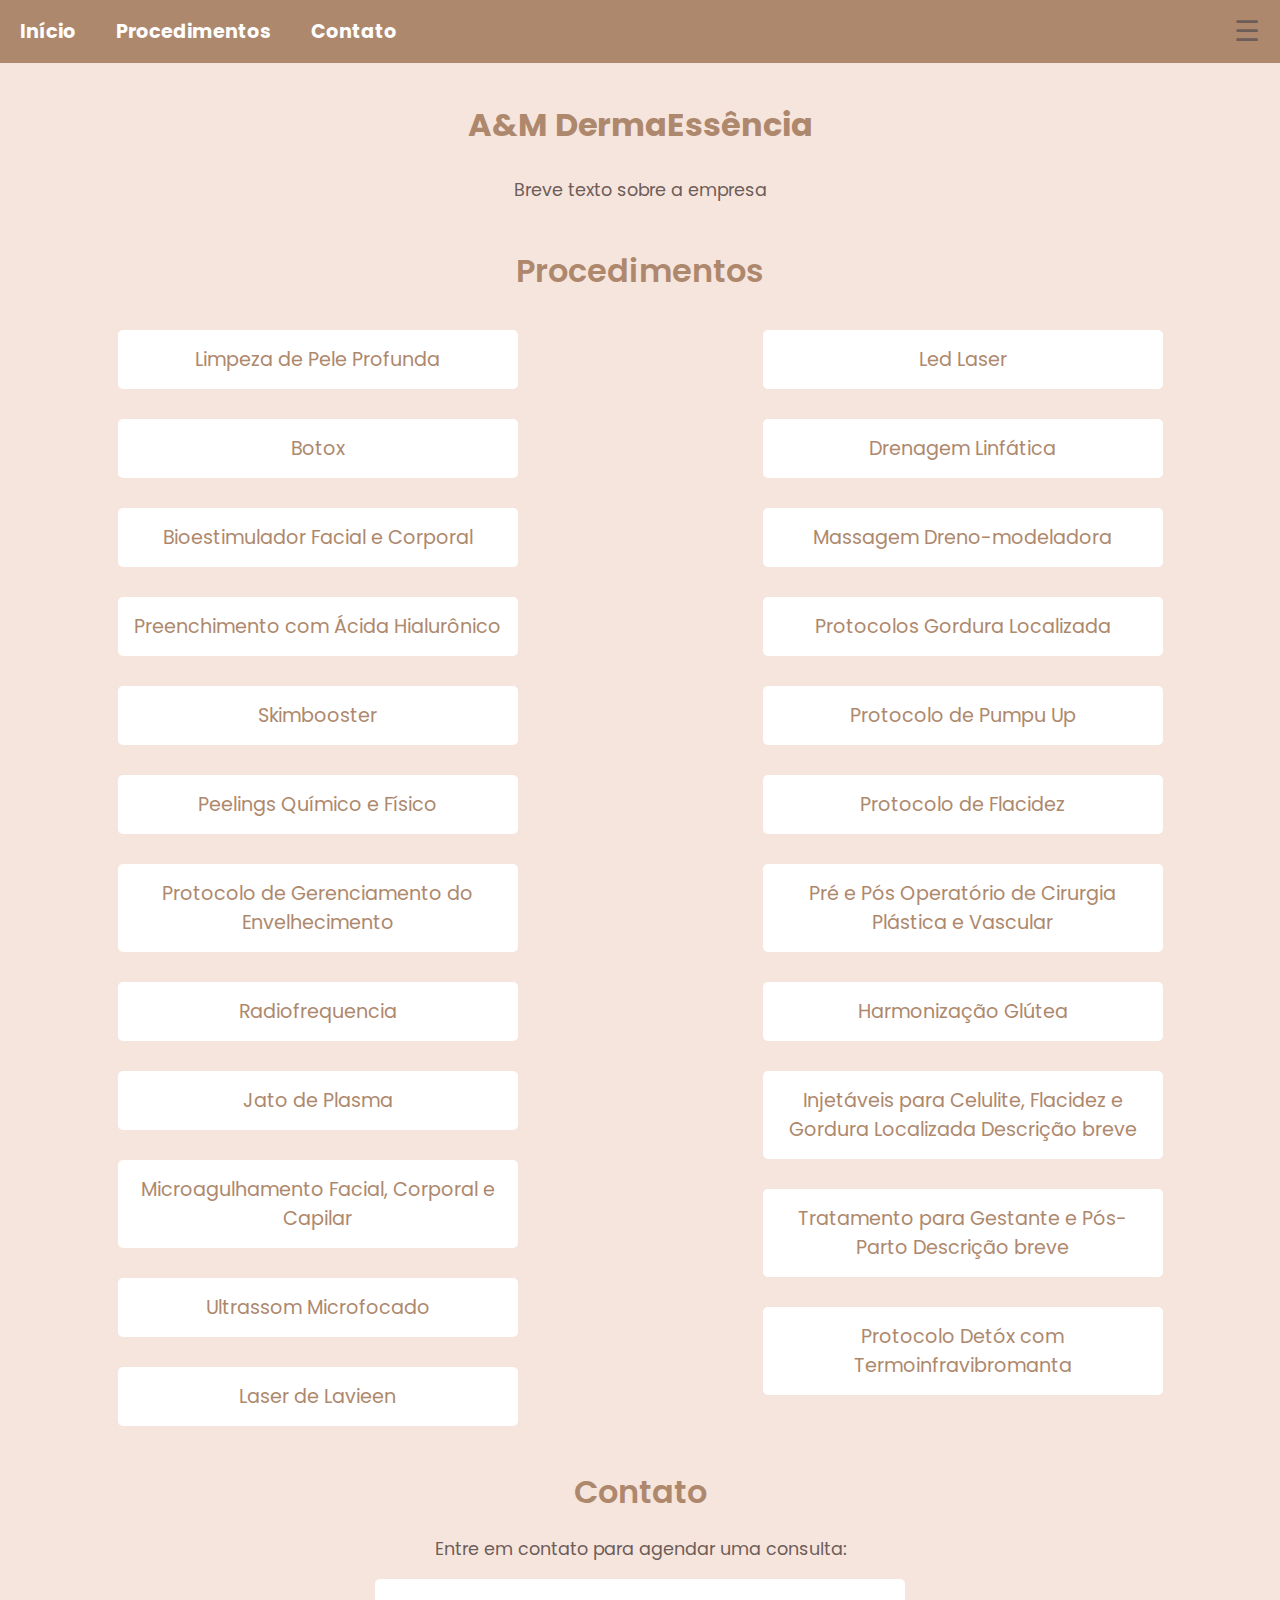
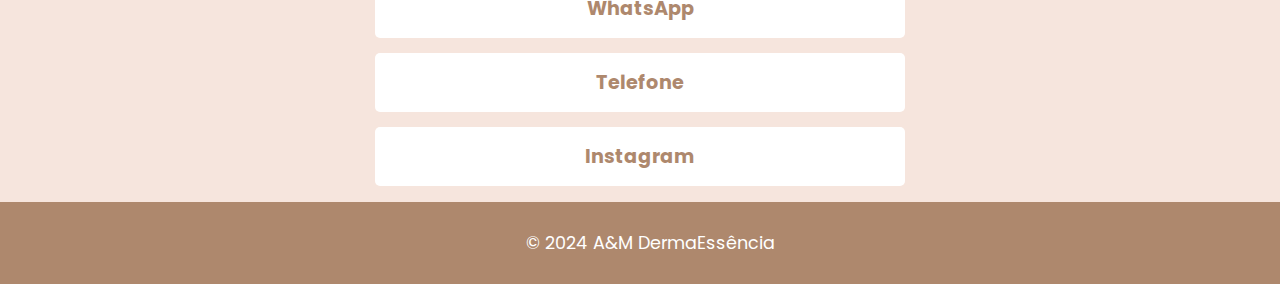
==== index.html @ bb740ff5 "First commit" ====
<!DOCTYPE html>
<html lang="pt-BR">
<head>
    <meta charset="UTF-8">
    <meta name="viewport" content="width=device-width, initial-scale=1.0">
    <title>A&M DermaEssência</title>
    <link rel="stylesheet" href="styles.css">
</head>
<body>
    <!-- Seção Principal -->
    <header id="inicio">
        <div class="menu">
            <div class="menu-items" id="nav-menu">
                <a href="#inicio">Início</a>
                <a href="#procedimentos">Procedimentos</a>
                <a href="#contato">Contato</a>
            </div>
            <span class="menu-toggle" onclick="toggleMenu()">☰</span>
        </div>
        <h1>A&M DermaEssência</h1>
        <p>Breve texto sobre a empresa</p>
    </header>

    <!-- Seção de Procedimentos -->
    <section id="procedimentos">
        <h2>Procedimentos</h2>
        <ul>
            <li>Limpeza de Pele Profunda</li>
            <li>Botox</li>
            <li>Bioestimulador Facial e Corporal</li>
            <li>Preenchimento com Ácida Hialurônico</li>
            <li>Skimbooster</li>
            <li>Peelings Químico e Físico</li>
            <li>Protocolo de Gerenciamento do Envelhecimento</li>    
            <li>Radiofrequencia</li>
            <li>Jato de Plasma</li>
            <li>Microagulhamento Facial, Corporal e Capilar</li>
            <li>Ultrassom Microfocado</li>
            <li>Laser de Lavieen</li>
            <li>Led Laser</li>
            <li>Drenagem Linfática</li>
            <li>Massagem Dreno-modeladora</li>
            <li>Protocolos Gordura Localizada</li>
            <li>Protocolo de Pumpu Up</li>
            <li>Protocolo de Flacidez</li>
            <li>Pré e Pós Operatório de Cirurgia Plástica e Vascular</li>
            <li>Harmonização Glútea</li>
            <li>Injetáveis para Celulite, Flacidez e Gordura Localizada Descrição breve</li>
            <li>Tratamento para Gestante e Pós-Parto Descrição breve</li>
            <li>Protocolo Detóx com Termoinfravibromanta</li>
        </ul> 
    </section>

    <!-- Seção de Contato -->
    <section id="contato">
        <h2>Contato</h2>
        <p>Entre em contato para agendar uma consulta:</p>
        <ul>
            <li><a href="https://api.whatsapp.com/send?phone=5548996917300" target="_blank">WhatsApp</a></li>
            <li><a href="tel:5548996917300">Telefone</a></li>
            <li><a href="https://www.instagram.com/SEU_PERFIL" target="_blank">Instagram</a></li>
        </ul>
    </section>

    <!-- Rodapé -->
    <footer>
        <p>&copy; 2024 A&M DermaEssência</p>
    </footer>

    <script src="script.js"></script>
</body>
</html>
---- styles.css ----
@import url('https://fonts.googleapis.com/css2?family=Poppins:wght@300;400;600&display=swap');

/* Configurações gerais */
html, body {
    height: 100%;
    margin: 0;
    padding: 0;
    width: 100%;
    font-family: 'Poppins', sans-serif;
    background-color: #f6e5dd;
}

.menu {
    position: fixed;
    top: 0;
    left: 0;
    width: 100%;
    box-sizing: border-box;
    display: flex;
    justify-content: space-between;
    align-items: center;
    padding: 10px 20px;
    background-color: #ae886d;
    color: #6d5d59;
    z-index: 1000;
}

.menu-items {
    display: flex;
    gap: 40px;
}

.menu-items a {
    color: white;
    text-decoration: none;
    font-size: 1.2em;
    font-weight: bold;
}

.menu-items a:hover {    
    transform: scale(1.1);
    transition: transform 0.2s ease;
}

/* Estilo do ícone de menu hambúrguer */
.menu-toggle {
    font-size: 1.8em;
    cursor: pointer;
}


/* Alinhamento do cabeçalho */
header {
    display: flex;
    flex-direction: column;
    align-items: center; /* Centraliza o conteúdo */
    justify-content: center;
    padding-top: 80px;
    text-align: center;
}

h1 {
    margin-bottom: 10px;
    color: #ae886d;
    font-size: 2em;
}

h2 {
    text-align: center;
    margin-bottom: 20px;
    color: #ae886d;
    font-size: 2em;
    font-weight: 600;
}

p {
    font-size: 1.1em;
    color: #6d5d59;
}

li {
    color: #ae886d;
}

#contato p {
    text-align: center;
}

#procedimentos ul {
    list-style-type: none;
    padding: 0;
    text-align: center;
    column-count: 2;
    column-gap: 10px;
}

#contato ul {
    list-style-type: none;
    padding: 0;
    text-align: center;
}

#procedimentos ul li {
    margin: 15px 0;
    padding: 15px;
    background-color: white;
    border-radius: 5px;
    font-size: 1.2em;
    transition: transform 0.2s ease;
    display: inline-block;
    width: 100%; /* Garante que os itens ocupem toda a largura disponível da coluna */
    box-sizing: border-box;
    max-width: 400px; /* Limita a largura para 400px */
    margin-left: auto;
    margin-right: auto;
}

#contato ul li {
    margin: 15px 0;
    padding: 15px;
    background-color: white;
    border-radius: 5px;
    max-width: 500px;
    margin-left: auto;
    margin-right: auto;
    font-size: 1.2em;
    transition: transform 0.2s ease;
}

#procedimentos ul li:hover, #contato ul li:hover {
    transform: scale(1.05);
}

a {
    color: #ae886d;
    text-decoration: none;
    font-weight: bold;
}

a:hover {
    transform: scale(1.1);
    transition: transform 0.2s ease;
}

/* Rodapé */
footer {
    background-color: #ae886d;
    color: white;
    padding: 10px;
    width: 100%;
    text-align: center;
}

footer p {
    color: white;
}

section, header {
    opacity: 0;
    transform: translateY(20px);
    transition: opacity 0.5s ease, transform 0.5 ease;
}

section.visible, header.visible {
    opacity: 1;
    transform: translateY(0);
}

/* Menu oculto em telas menores */
@media (max-width: 768px) {
    .menu-items {
        display: none; /* Menu escondido em telas menores */
        position: absolute;
        top: 60px;
        left: 0;
        right: 0;
        background-color: #ae886d;
        flex-direction: column;
        text-align: center;
        padding: 20px;
    }

    .menu-items.active {
        display: flex; /* Exibir o menu ao clicar */
        flex-direction: column;
        align-items: center;
        position: absolute;
        top: 50px;
        left: 0;
        right: 0;
        background-color: #ae886d;
        padding: 20px;
        gap: 20px;
    }
}
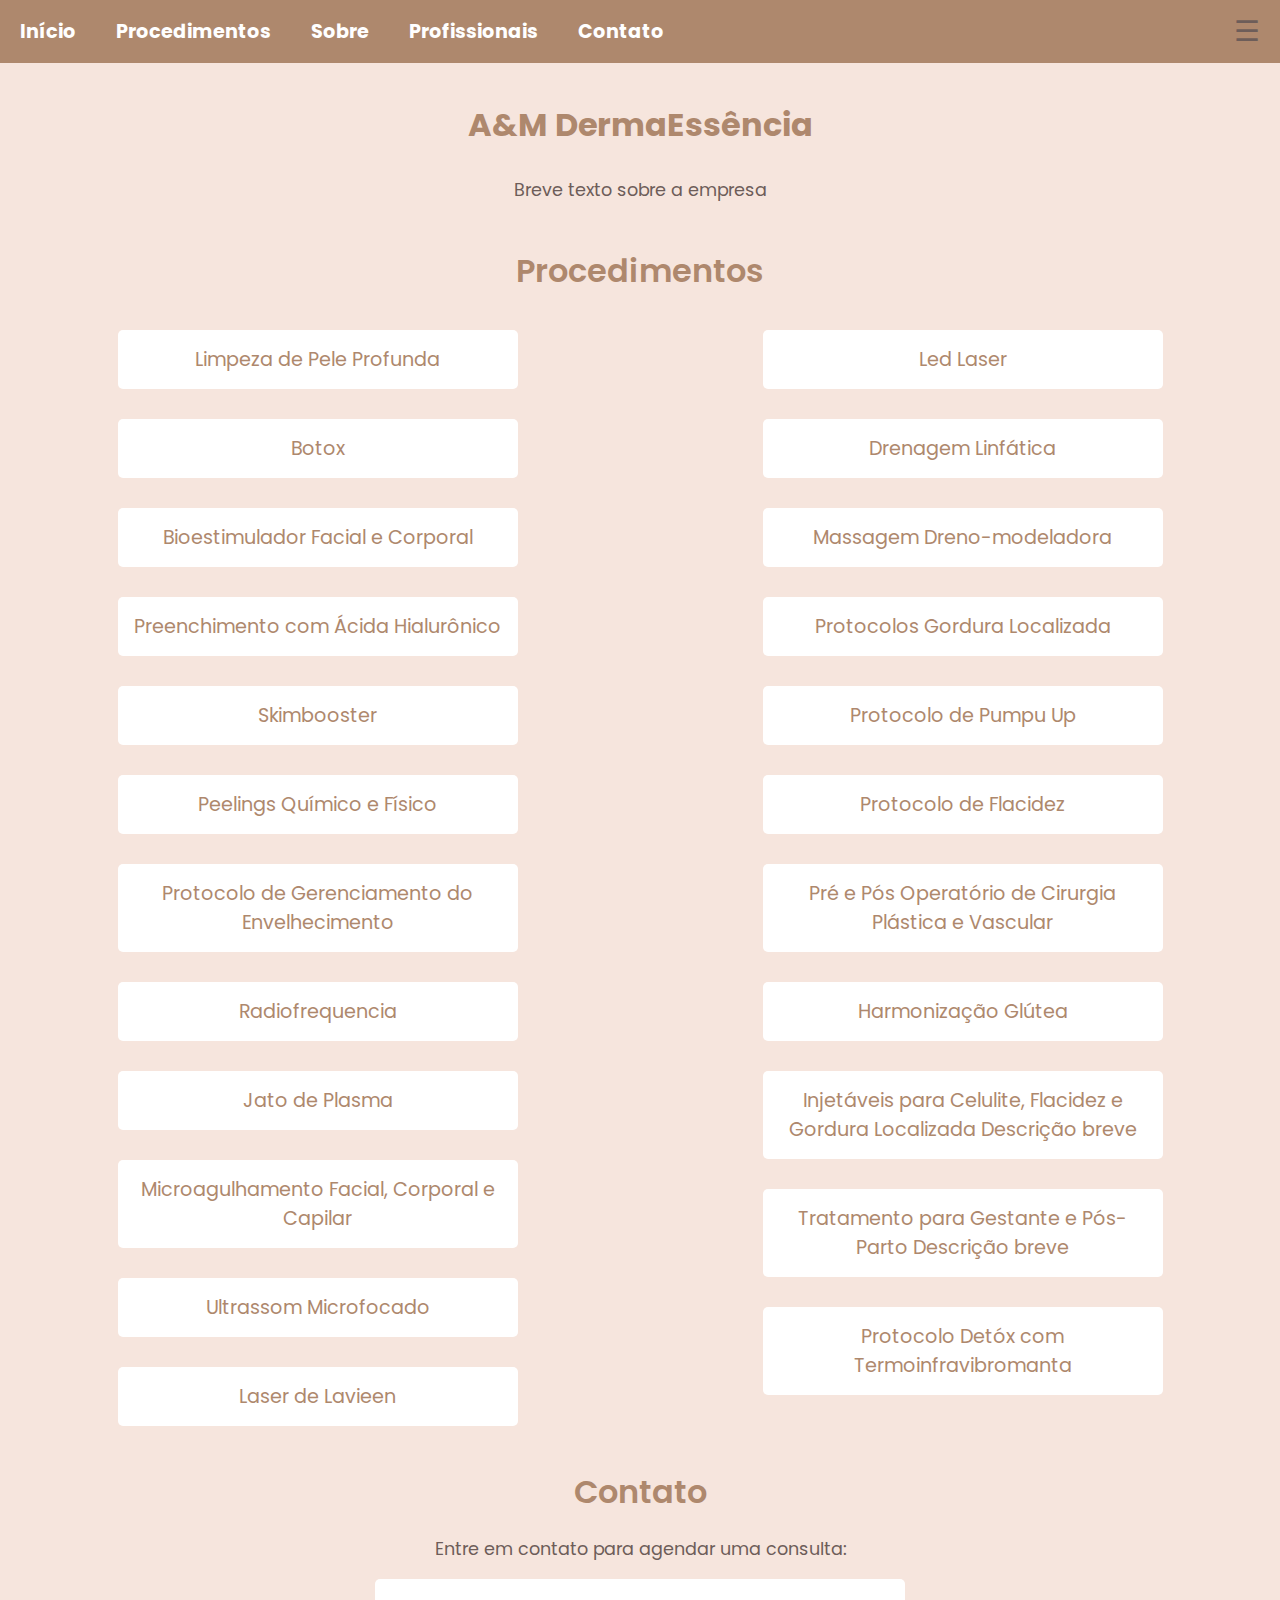
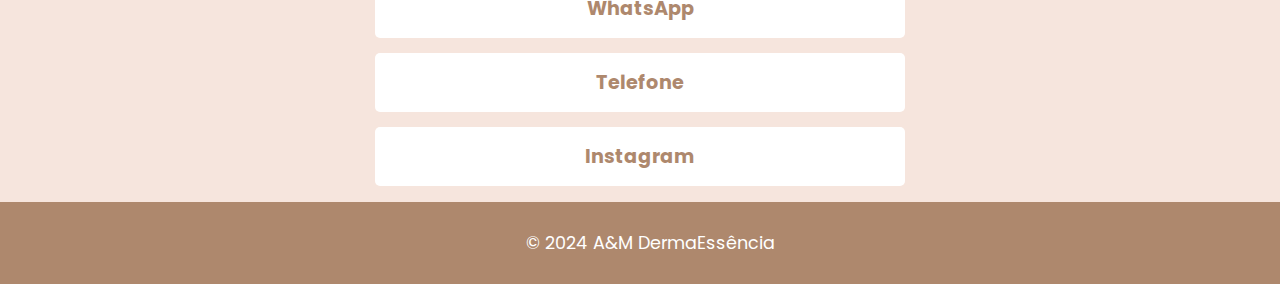
==== commit 256b97b5: "segundo" ====
--- a/index.html
+++ b/index.html
@@ -13,6 +13,8 @@
             <div class="menu-items" id="nav-menu">
                 <a href="#inicio">Início</a>
                 <a href="#procedimentos">Procedimentos</a>
+                <a href="#sobre">Sobre</a>
+                <a href="#profissionais">Profissionais</a>
                 <a href="#contato">Contato</a>
             </div>
             <span class="menu-toggle" onclick="toggleMenu()">☰</span>
